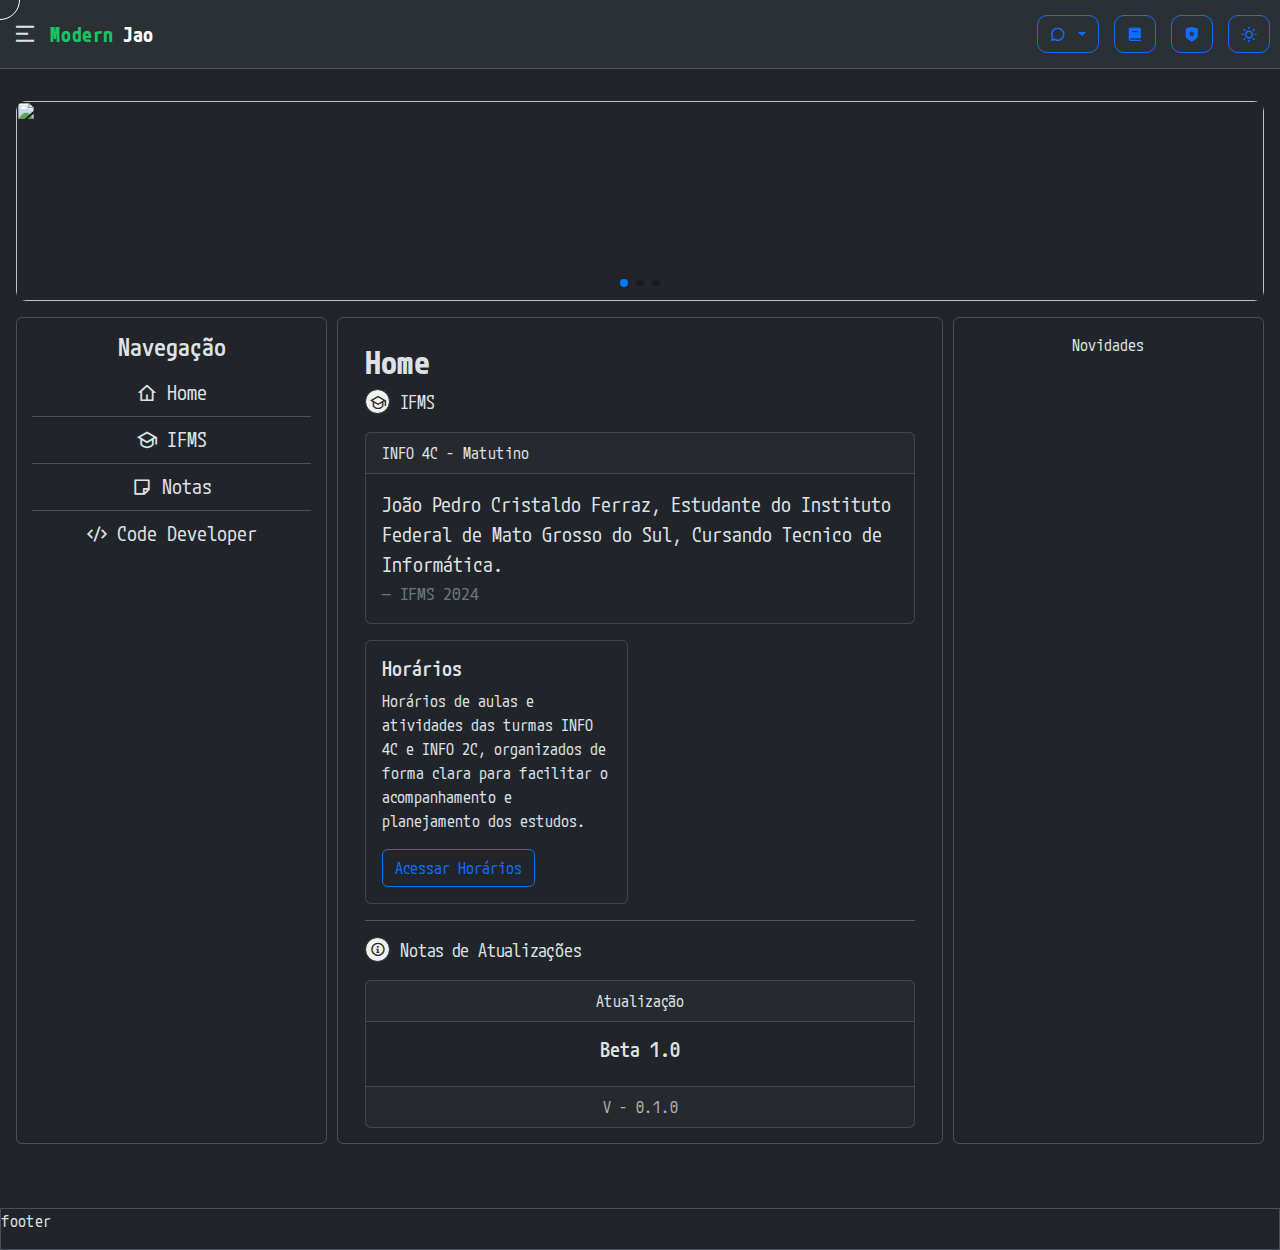
==== index.html @ 17a5463c "Add files via upload" ====
<!DOCTYPE html>
<html lang="pt-br">

<head>
    <meta charset="UTF-8">
    <meta name="viewport" content="width=device-width, initial-scale=1.0">
    <link rel="stylesheet" href="assets/lib/bootstrap.min.css">
    <link rel="stylesheet" href="assets/remixicon/remixicon.css">
    <link rel="stylesheet" href="assets/lib/swiper-bundle.min.css">
    <link rel="stylesheet" href="assets/css/style.css">

    <title>Modern Jao</title>
</head>

<body data-bs-theme="dark">
    <div class="circle">
        <!-- cursor -->
    </div>
    <!-- Offcanvas -->
    <div class="offcanvas offcanvas-start" tabindex="-1" id="offcanvasExample" aria-labelledby="offcanvasExampleLabel">
        <div class="offcanvas-header">
            <h5 class="offcanvas-title" id="offcanvasExampleLabel">Offcanvas</h5>
            <button type="button" class="btn-close" data-bs-dismiss="offcanvas" aria-label="Close"></button>
        </div>
        <div class="offcanvas-body">
            <div>
                Some text as placeholder. In real life you can have the elements you have chosen, like text, images,
                lists, etc.
            </div>
            <div class="dropdown mt-3">
                <button class="btn btn-secondary dropdown-toggle" type="button" data-bs-toggle="dropdown">
                    Dropdown button
                </button>
                <ul class="dropdown-menu">
                    <li><a class="dropdown-item" href="#">Action</a></li>
                    <li><a class="dropdown-item" href="#">Another action</a></li>
                    <li><a class="dropdown-item" href="#">Something else here</a></li>
                </ul>
            </div>
        </div>
    </div>

    <!-- Navbar TOP -->
    <nav class="navbar border-bottom bg-body-tertiary">
        <div class="ofcanva-logo">
            <div class="opcao-nav">
                <button class="btn" data-bs-toggle="offcanvas" data-bs-target="#offcanvasExample"
                    aria-controls="offcanvasExample">
                    <i class="ri-menu-2-line fs-4"></i>
                </button>
            </div>
            <div class="logo">
                <h1>
                    <a class="navbar-brand" href="index.html"><span>Modern</span> Jao</a>
                </h1>
            </div>
        </div>
        <div class="make-nav">
            <div class="btn-group">
                <div class="drop">
                    <button type="button" class="btn btn-outline-primary dropdown-toggle me-3 btn-nav"
                        data-bs-toggle="dropdown" aria-expanded="false">
                        <i class="ri-chat-3-line"></i>
                    </button>
                    <ul class="dropdown-menu">
                        <li><a class="dropdown-item" href="#">Action</a></li>
                        <li><a class="dropdown-item" href="#">Another action</a></li>
                        <li><a class="dropdown-item" href="#">Something else here</a></li>
                        <li>
                            <hr class="dropdown-divider">
                        </li>
                        <li><a class="dropdown-item" href="#">Separated link</a></li>
                    </ul>
                </div>
                <button class="btn btn-outline-primary me-3 btn-nav"><i class="ri-book-2-fill"></i></button>
                <button class="btn btn-outline-primary me-3 btn-nav"><i class="ri-shield-star-fill"></i></button>
                <button class="btn btn-outline-primary btn-nav" onclick="tema()"><i class="ri-sun-line"></i></button>
            </div>
        </div>
    </nav>
    <main class="p-3">
        <!-- Swiper -->
        <div class="swiper mySwiper pt-3">
            <div class="swiper-wrapper rounded">
                <div class="swiper-slide"><img src="https://fakeimg.pl/1400x200/?text=Hello"></div>
                <div class="swiper-slide"><img src="https://fakeimg.pl/1400x200/?text=AmoMinhaMulher"></div>
                <div class="swiper-slide"><img src="https://fakeimg.pl/1400x200/?text=Gabriella"></div>
            </div>
            <div class="swiper-pagination"></div>
        </div>

        <section id="view-section" class="pt-3">
            <!-- home -->
            <div class="content-home">
                <div class="nav-rapido w-50 text-center border rounded">
                    <h4 class="fw-medium">Navegação</h4>
                    <ul class="list-group list-group-flush">
                        <li class="list-group-item" onclick="display('home')">
                            <i class="ri-home-4-line"></i>
                            Home
                        </li>
                        <li class="list-group-item" onclick="display('ifms')">
                            <i class="ri-graduation-cap-line"></i>
                            IFMS
                        </li>
                        <li class="list-group-item" onclick="document.location.href = 'notas.html'">
                            <i class="ri-sticky-note-line"></i>
                            Notas
                        </li>
                        <li class="list-group-item" onclick="display('Code Developer')">
                            <i class="ri-code-s-slash-line"></i>
                            Code Developer
                        </li>
                    </ul>
                </div>

                <div class="content text-center border w-100 rounded index">
                    <!-- menu de opções -->
                    <div class="dropdown drop-view">
                        <button class="btn btn-outline-primary dropdown-toggle w-100" type="button"
                            data-bs-toggle="dropdown" aria-expanded="false">
                            Navegação
                        </button>
                        <ul class="dropdown-menu">
                            <div class="d-flex text-start">
                                <div class="px-3 py-2">
                                    <h6>Principais</h6>
                                    <li class="dropdown-item" onclick="display('home')">
                                        <i class="ri-home-4-line"></i>
                                        Home
                                    </li>
                                    <li class="dropdown-item" onclick="display('ifms')">
                                        <i class="ri-graduation-cap-line"></i>
                                        IFMS
                                    </li>
                                    <li class="dropdown-item" onclick="document.location.href = 'notas.html'">
                                        <i class="ri-sticky-note-line"></i>
                                        Notas
                                    </li>
                                    <li class="dropdown-item" onclick="display('Code Developer')">
                                        <i class="ri-code-s-slash-line"></i>
                                        Code Developer
                                    </li>

                                </div>
                                <!-- <div class="px-3 py-2">
                                        <h6>Outros</h6>
                                        <li><a class="dropdown-item">Ação 4</a></li>
                                        <li><a class="dropdown-item">Ação 5</a></li>
                                        <li><a class="dropdown-item">Ação 6</a></li>
                                    </div> -->
                            </div>
                        </ul>
                    </div>

                    <!-- conteudo aparece aqui -->
                    <div id="view">

                    </div>
                    <script src="assets/js/view.js"></script>
                </div>

                <div class="novidades w-50 text-center border rounded">
                    Novidades
                </div>
            </div>
        </section>

    </main>

    <footer class="mt-5 border">
        <p>footer</p>
    </footer>
    <!-- Scripts -->
    <script src="assets/lib/bootstrap.bundle.min.js"></script>
    <script src="assets/lib/popper.min.js"></script>
    <script src="assets/lib/swiper-bundle.min.js"></script>
    <script src="assets/js/index.js"></script>
    <script src="assets/js/cursor.js"></script>
    <script src="assets/js/swiperjs.js"></script>
</body>

</html>
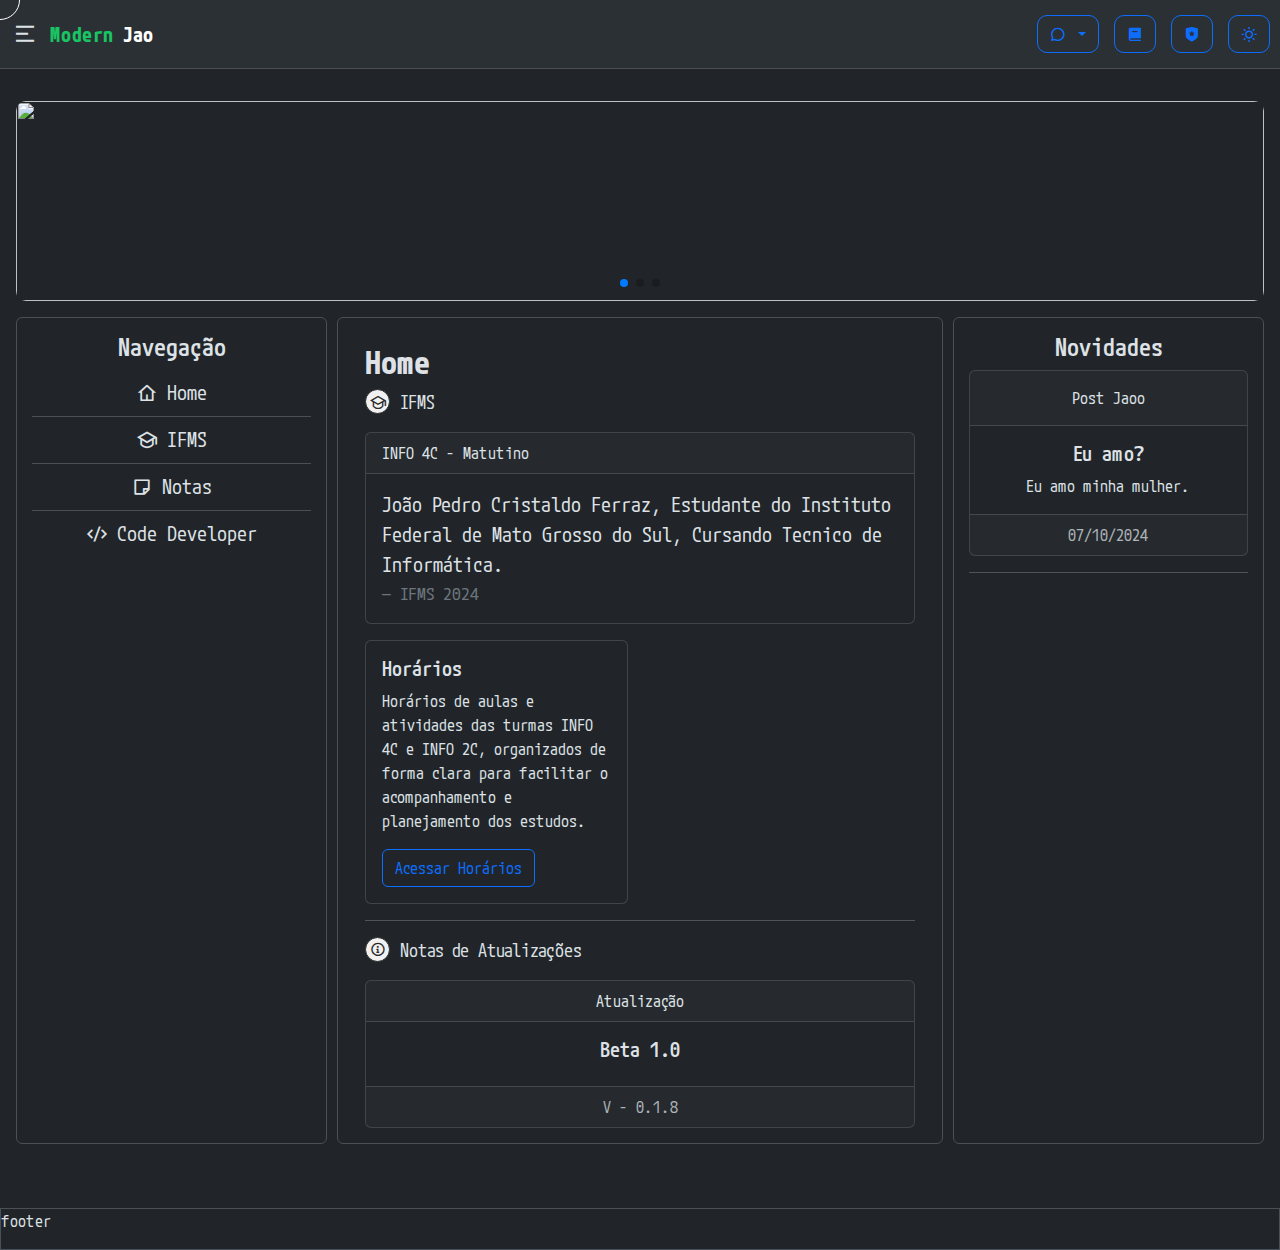
==== commit b406d6f3: "Page Ebook quase pronta" ====
--- a/index.html
+++ b/index.html
@@ -8,6 +8,7 @@
     <link rel="stylesheet" href="assets/remixicon/remixicon.css">
     <link rel="stylesheet" href="assets/lib/swiper-bundle.min.css">
     <link rel="stylesheet" href="assets/css/style.css">
+    <link rel="shortcut icon" href="./assets/img/FAVICON.ico" type="image/x-icon">
 
     <title>Modern Jao</title>
 </head>
@@ -19,13 +20,46 @@
     <!-- Offcanvas -->
     <div class="offcanvas offcanvas-start" tabindex="-1" id="offcanvasExample" aria-labelledby="offcanvasExampleLabel">
         <div class="offcanvas-header">
-            <h5 class="offcanvas-title" id="offcanvasExampleLabel">Offcanvas</h5>
+            <h5 class="offcanvas-title" id="offcanvasExampleLabel">Menu</h5>
             <button type="button" class="btn-close" data-bs-dismiss="offcanvas" aria-label="Close"></button>
         </div>
         <div class="offcanvas-body">
-            <div>
-                Some text as placeholder. In real life you can have the elements you have chosen, like text, images,
-                lists, etc.
+            <div class="container">
+                <h2 style="text-decoration:underline;">Progresso do Relacionamento</h2>
+                <div class="row">
+                    <div class="col- mt-3">
+                        <div class="card">
+                            <div class="card-body">
+                                <h5 class="card-title">Tempo Junto</h5>
+                                <p id="totalTime">12 dias juntos.</p>
+                            </div>
+                        </div>
+                    </div>
+                    <div class="col- mt-3">
+                        <div class="card">
+                            <div class="card-body">
+                                <h5 class="card-title">Meses</h5>
+                                <p id="monthsLeft">Faltam 11 meses para o próximo aniversário!</p>
+                            </div>
+                        </div>
+                    </div>
+                    <div class="col- mt-3">
+                        <div class="card">
+                            <div class="card-body">
+                                <h5 class="card-title">Segundos</h5>
+                                <p id="secondsLeft">Faltam 30432143 segundos para o próximo
+                                    aniversário!</p>
+                            </div>
+                        </div>
+                    </div>
+                </div>
+                <div class="progress-container mt-3">
+                    <div class="progress">
+                        <div class="progress-bar" id="progressBarDays" role="progressbar">
+                        </div>
+                        <p id="progressText" class="progress-text">3%</p> <!-- Texto do progresso -->
+                    </div>
+                </div>
             </div>
             <div class="dropdown mt-3">
                 <button class="btn btn-secondary dropdown-toggle" type="button" data-bs-toggle="dropdown">
@@ -72,7 +106,8 @@
                         <li><a class="dropdown-item" href="#">Separated link</a></li>
                     </ul>
                 </div>
-                <button class="btn btn-outline-primary me-3 btn-nav"><i class="ri-book-2-fill"></i></button>
+                <button class="btn btn-outline-primary me-3 btn-nav"
+                    onclick="document.location.href ='school-Jaoo/index.html'"><i class="ri-book-2-fill"></i></button>
                 <button class="btn btn-outline-primary me-3 btn-nav"><i class="ri-shield-star-fill"></i></button>
                 <button class="btn btn-outline-primary btn-nav" onclick="tema()"><i class="ri-sun-line"></i></button>
             </div>
@@ -157,11 +192,24 @@
                     <div id="view">
 
                     </div>
-                    <script src="assets/js/view.js"></script>
                 </div>
 
                 <div class="novidades w-50 text-center border rounded">
-                    Novidades
+                    <h4>Novidades</h4>
+                    <div class="card text-center">
+                        <div class="card-header">
+                            <a href="post-jaoo/index.html" class="btn">Post Jaoo</a>
+                        </div>
+                        <div class="card-body">
+                            <h5 class="card-title">Eu amo?</h5>
+                            <p class="card-text">Eu amo minha mulher.
+                            </p>
+                        </div>
+                        <div class="card-footer text-body-secondary">
+                            07/10/2024
+                        </div>
+                    </div>
+                    <hr>
                 </div>
             </div>
         </section>
@@ -178,6 +226,8 @@
     <script src="assets/js/index.js"></script>
     <script src="assets/js/cursor.js"></script>
     <script src="assets/js/swiperjs.js"></script>
+    <script src="assets/js/view.js"></script>
+    <script src="assets/js/progressoDoRelacionamento.js"></script>
 </body>
 
 </html>--- a/assets/css/style.css
+++ b/assets/css/style.css
@@ -18,7 +18,7 @@
 @keyframes appear {
     from {
         opacity: 0;
-        scale: 0.5;
+        scale: 0.9;
     }
 
     to {
@@ -160,9 +160,11 @@
     font-weight: 600;
     color: #e7e7e7;
 }
+
 .drop-view {
     display: none;
 }
+
 .icon-view {
     background-color: var(--gelo);
     color: var(--preto);
@@ -174,14 +176,17 @@
     height: 25px;
     border: solid 1px var(--preto);
 }
+
 .sub-title-view span {
     position: relative;
     margin-left: 10px;
     font-size: 18px;
 }
+
 .card-display-a {
     display: none;
 }
+
 .icon-view-title {
     background-color: var(--gelo);
     color: var(--preto);
@@ -195,6 +200,62 @@
     border: solid 1px var(--preto);
     margin-right: 10px;
 }
+
+
+.progress {
+    background-color: #2a2a2a;
+    height: 40px;
+}
+
+.progress-bar {
+    background-color: #4CAF50;
+    font-size: 2rem;
+    display: flex;
+    align-items: center;
+    justify-content: center;
+    color: black;
+    font-weight: 700;
+}
+
+.progress-text {
+    position: absolute;
+    width: 100%;
+    text-align: center;
+    font-size: 1.5rem;
+    font-weight: bold;
+    color: #fff;
+}
+
+.progress-container {
+    position: relative;
+    margin-bottom: 20px;
+}
+
+.criarNota {
+    width: 100%;
+    display: flex;
+    align-items: center;
+    justify-content: center;
+}
+
+.criarNota button {
+    position: fixed;
+    bottom: 30px;
+    width: 70%;
+}
+
+.viewNotas {
+    display: none;
+}
+
+.criarNota {
+    margin-top: 20px;
+}
+
+#verNotas {
+    display: none;
+}
+
 @media (max-width:400px) {
     .drop {
         display: none;
@@ -216,12 +277,15 @@
     .novidades {
         display: none;
     }
+
     .drop-view {
         display: block;
     }
+
     .card-display {
         display: none;
     }
+
     .card-display-a {
         display: block;
     }
